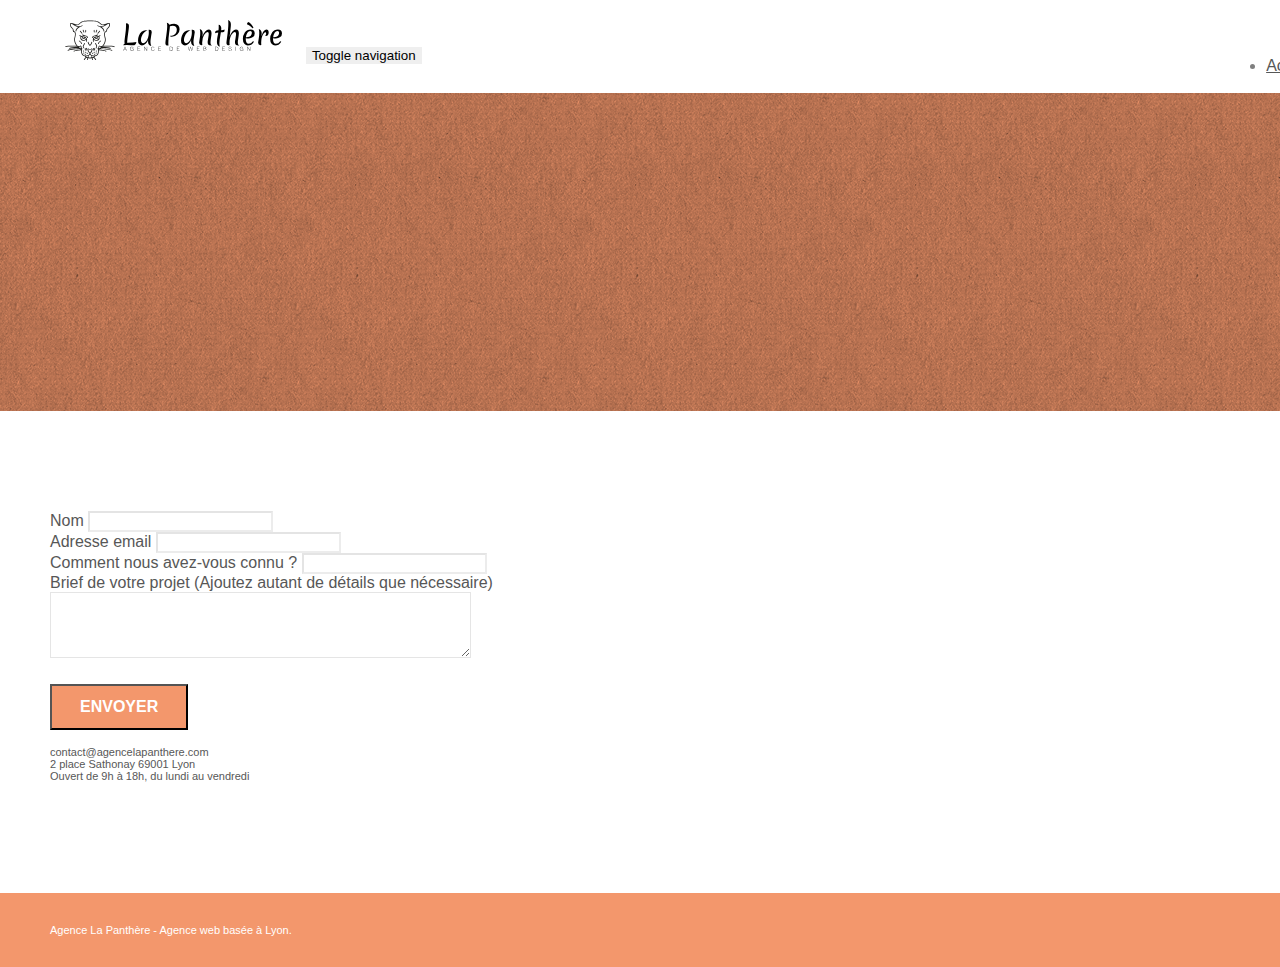
==== page2.html @ f0c0ebd5 "first commit" ====
<!doctype html>
<html lang="Default">
<head>
    <meta charset="utf-8">
    <meta name="keywords" content="">
    <meta name="description" content="">
    <meta name="viewport" content="width=device-width, initial-scale=1.0, viewport-fit=cover">
    <link rel="shortcut icon" type="image/png" href="favicon.jpg">
    
	<link rel="stylesheet" type="text/css" href="./css/bootstrap.min.css">
	<link rel="stylesheet" type="text/css" href="style.css">
	<link rel="stylesheet" type="text/css" href="./css/font-awesome.min.css">
	<link rel="stylesheet" type="text/css" href="./css/et-line.min.css">
	
    
	<script src="./js/jquery-2.1.0.min.js"></script>
	<script src="./js/bootstrap.min.js"></script>
	<script src="./js/blocs.min.js"></script>
	<script src="./js/jqBootstrapValidation.js"></script>
	<script src="./js/formHandler.js"></script>
    <title>page2</title>

    
<!-- Analytics -->
 
<!-- Analytics END -->
    
</head>
<body>
<!-- Principal conteneur -->
<div class="page-container">
    
<!-- bloc-0 -->
<div class="bloc bgc-white l-bloc " id="bloc-0">
	<div class="container bloc-sm">
		<nav class="navbar row">
			<div class="navbar-header">
				<a class="navbar-brand" href="index.html"><img src="img/agence-la-panthere-monochrome.svg" alt="atlanta web design logo" height="40" /></a>
				<button id="nav-toggle" type="button" class="ui-navbar-toggle navbar-toggle" data-toggle="collapse" data-target=".navbar-1">
					<span class="sr-only">Toggle navigation</span><span class="icon-bar"></span><span class="icon-bar"></span><span class="icon-bar"></span>
				</button>
			</div>
			<div class="collapse navbar-collapse navbar-1 special-dropdown-nav">
				<ul class="site-navigation nav navbar-nav">
					<li>
						<a href="index.html">Accueil</a>
					</li>
					<li>
					</li>
					<li>
						<a href="page2.html">page2 &gt;</a>
					</li>
				</ul>
			</div>
		</nav>
	</div>
</div>
<!-- bloc-0 END -->

<!-- bloc-6 -->
<div class="bloc bg-dots-bg bg-repeat bgc-atomic-tangerine d-bloc bloc-bg-texture texture-paper" id="bloc-6">
	<div class="container bloc-lg">
		<div class="row">
			<div class="col-sm-12">
				<h1 class="text-center hero-bloc-text tc-white">
					Parlons web design !
				</h1>
				<p class="text-center mg-lg tc-white tight-width-whitespace">
					Nous sommes ravis que vous souhaitiez collaborer avec notre agence.<br>
					Parlez-nous de votre projet en complétant le formulaire ci-dessous.
				</p>
			</div>
		</div>
	</div>
</div>
<!-- bloc-6 END -->

<!-- bloc-7 -->
<div class="bloc bgc-white l-bloc" id="bloc-7">
	<div class="container bloc-lg">
		<div class="row">
			<div class="col-sm-6">
				<form id="form_1" novalidate success-msg="Your message has been sent." fail-msg="Sorry it seems that our mail server is not responding, Sorry for the inconvenience!">
					<div class="form-group">
						<label>
							Nom
						</label>
						<input id="name" class="form-control" required />
					</div>
					<div class="form-group">
						<label>
							Adresse email
						</label>
						<input id="email" class="form-control" type="email" required />
					</div>
					<div class="form-group">
						<label>
							Comment nous avez-vous connu ?
						</label>
						<input class="form-control" type="email" required id="input_504" />
					</div>
					<div class="form-group">
						<label>
							Brief de votre projet (Ajoutez autant de détails que nécessaire)<br>
						</label><textarea id="message" class="form-control" rows="4" cols="50" required></textarea>
					</div> 
					<button class="bloc-button btn btn-lg btn-block cta-hero btn-atomic-tangerine" type="submit">
						Envoyer
					</button>
				</form>
			</div>
			<div class="col-sm-6">
				<p>
					contact@agencelapanthere.com<br>2 place Sathonay 69001 Lyon<br>Ouvert de 9h à 18h, du lundi au vendredi<br>
				</p>
			</div>
		</div>
	</div>
</div>
<!-- bloc-7 END -->

<!-- ScrollToTop Button -->
<a class="bloc-button btn btn-d scrollToTop" onclick="scrollToTarget('1')"><span class="fa fa-chevron-up"></span></a>
<!-- ScrollToTop Button END-->


<!-- Footer - bloc-8 -->
<div class="bloc bgc-atomic-tangerine d-bloc" id="bloc-8">
	<div class="container bloc-sm">
		<div class="row">
			<div class="col-sm-12">
				<p class="text-center white">
					Agence La Panthère - Agence web basée à Lyon.<br>
				</p>
				<div class="row row-no-gutters social">
					<div class="col-sm-3">
						<div class="text-center">
							<a class="social" href="index.html"><span class="fa fa-twitter icon-md"></span></a>
						</div>
					</div>
					<div class="col-sm-3">
						<div class="text-center">
							<a class="social" href="index.html"><span class="fa fa-facebook icon-md"></span></a>
						</div>
					</div>
					<div class="col-sm-3">
						<div class="text-center">
							<a class="social" href="index.html"><span class="fa fa-dribbble icon-md"></span></a>
						</div>
					</div>
					<div class="col-sm-3">
						<div class="text-center">
							<a class="social" href="index.html"><span class="fa fa-instagram icon-md"></span></a>
						</div>
					</div>
				</div>
			</div>
		</div>
	</div>
</div>
<!-- Footer - bloc-8 END -->

</div>
<!-- Principal conteneur END -->
    

</body>
</html>
---- style.css ----
body {
    margin: 0;
    padding: 0;
    background: #FFF;
    overflow-x: hidden;
    -webkit-font-smoothing: antialiased;
    -moz-osx-font-smoothing: grayscale;
}

a,
button {
    transition: all .3s ease-in-out;
    outline: none!important;
}

a:hover {
    text-decoration: none;
    cursor: pointer;
}

#page-loading-blocs-notifaction {
    position: fixed;
    top: 0;
    bottom: 0;
    width: 100%;
    z-index: 100000;
    background: #FFFFFF url("img/pageload-spinner.gif") no-repeat center center;
}

.bloc {
    width: 100%;
    clear: both;
    background: 50% 50% no-repeat;
    padding: 0 50px;
    -webkit-background-size: cover;
    -moz-background-size: cover;
    -o-background-size: cover;
    background-size: cover;
    position: relative;
}

.bloc .container {
    padding-left: 0;
    padding-right: 0;
}

.bloc-lg {
    padding: 100px 50px;
}

.bloc-md {
    padding: 50px;
}

.bloc-sm {
    padding: 20px 50px;
}

.bg-center,
.bg-l-edge,
.bg-r-edge,
.bg-t-edge,
.bg-b-edge,
.bg-tl-edge,
.bg-bl-edge,
.bg-tr-edge,
.bg-br-edge,
.bg-repeat {
    -webkit-background-size: auto!important;
    -moz-background-size: auto!important;
    -o-background-size: auto!important;
    background-size: auto!important;
}

.bg-repeat {
    background: repeat;
}

.bg-t-edge {
    background: top no-repeat;
}

.bloc-bg-texture::before {
    content: "";
    background-size: 2px 2px;
    position: absolute;
    top: 0;
    bottom: 0;
    left: 0;
    right: 0;
}

.texture-paper::before {
    background: url("img/texture-paper.png");
    background-size: 280px 280px;
}

.b-parallax {
    background-attachment: fixed;
}

.d-bloc {
    color: rgba(255, 255, 255, .7);
}

.d-bloc button:hover {
    color: rgba(255, 255, 255, .9);
}

.d-bloc .icon-round,
.d-bloc .icon-square,
.d-bloc .icon-rounded,
.d-bloc .icon-semi-rounded-a,
.d-bloc .icon-semi-rounded-b {
    border-color: rgba(255, 255, 255, .9);
}

.d-bloc .divider-h span {
    border-color: rgba(255, 255, 255, .2);
}

.d-bloc .a-btn,
.d-bloc .navbar a,
.d-bloc .navbar-brand,
.d-bloc a .icon-sm,
.d-bloc a .icon-md,
.d-bloc a .icon-lg,
.d-bloc a .icon-xl,
.d-bloc h1 a,
.d-bloc h2 a,
.d-bloc h3 a,
.d-bloc h4 a,
.d-bloc h5 a,
.d-bloc h6 a,
.d-bloc p a {
    color: rgba(255, 255, 255, .6);
}

.d-bloc .a-btn:hover,
.d-bloc .navbar a:hover,
.d-bloc .navbar-brand:hover,
.d-bloc a:hover .icon-sm,
.d-bloc a:hover .icon-md,
.d-bloc a:hover .icon-lg,
.d-bloc a:hover .icon-xl,
.d-bloc h1 a:hover,
.d-bloc h2 a:hover,
.d-bloc h3 a:hover,
.d-bloc h4 a:hover,
.d-bloc h5 a:hover,
.d-bloc h6 a:hover,
.d-bloc p a:hover {
    color: rgba(255, 255, 255, 1);
}

.d-bloc .navbar-toggle .icon-bar {
    background: rgba(255, 255, 255, 1);
}

.d-bloc .btn-wire,
.d-bloc .btn-wire:hover {
    color: rgba(255, 255, 255, 1);
    border-color: rgba(255, 255, 255, 1);
}

.d-bloc .panel {
    color: rgba(0, 0, 0, .5);
}

.d-bloc .panel button:hover {
    color: rgba(0, 0, 0, .7);
}

.d-bloc .panel icon {
    border-color: rgba(0, 0, 0, .7);
}

.d-bloc .panel .divider-h span {
    border-color: rgba(0, 0, 0, .1);
}

.d-bloc .panel .a-btn {
    color: rgba(0, 0, 0, .6);
}

.d-bloc .panel .a-btn:hover {
    color: rgba(0, 0, 0, 1);
}

.d-bloc .panel .btn-wire,
.d-bloc .panel .btn-wire:hover {
    color: rgba(0, 0, 0, .7);
    border-color: rgba(0, 0, 0, .3);
}

.d-bloc .panel,
.l-bloc {
    color: rgba(0, 0, 0, .5);
}

.d-bloc .panel button:hover,
.l-bloc button:hover {
    color: rgba(0, 0, 0, .7);
}

.l-bloc .icon-round,
.l-bloc .icon-square,
.l-bloc .icon-rounded,
.l-bloc .icon-semi-rounded-a,
.l-bloc .icon-semi-rounded-b {
    border-color: rgba(0, 0, 0, .7);
}

.d-bloc .panel .divider-h span,
.l-bloc .divider-h span {
    border-color: rgba(0, 0, 0, .1);
}

.d-bloc .panel .a-btn,
.l-bloc .a-btn,
.l-bloc .navbar a,
.l-bloc .navbar-brand,
.l-bloc a .icon-sm,
.l-bloc a .icon-md,
.l-bloc a .icon-lg,
.l-bloc a .icon-xl,
.l-bloc h1 a,
.l-bloc h2 a,
.l-bloc h3 a,
.l-bloc h4 a,
.l-bloc h5 a,
.l-bloc h6 a,
.l-bloc p a {
    color: rgba(0, 0, 0, .6);
}

.d-bloc .panel .a-btn:hover,
.l-bloc .a-btn:hover,
.l-bloc .navbar a:hover,
.l-bloc .navbar-brand:hover,
.l-bloc a:hover .icon-sm,
.l-bloc a:hover .icon-md,
.l-bloc a:hover .icon-lg,
.l-bloc a:hover .icon-xl,
.l-bloc h1 a:hover,
.l-bloc h2 a:hover,
.l-bloc h3 a:hover,
.l-bloc h4 a:hover,
.l-bloc h5 a:hover,
.l-bloc h6 a:hover,
.l-bloc p a:hover {
    color: rgba(0, 0, 0, 1);
}

.l-bloc .navbar-toggle .icon-bar {
    color: rgba(0, 0, 0, .6);
}

.d-bloc .panel .btn-wire,
.d-bloc .panel .btn-wire:hover,
.l-bloc .btn-wire,
.l-bloc .btn-wire:hover {
    color: rgba(0, 0, 0, .7);
    border-color: rgba(0, 0, 0, .3);
}

.voffset {
    margin-top: 30px;
}

.voffset-lg {
    margin-top: 80px;
}

.row-no-gutters {
    margin-right: 0;
    margin-left: 0;
}

.row.row-no-gutters > [class^="col-"],
.row.row-no-gutters > [class*=" col-"] {
    padding-right: 0;
    padding-left: 0;
}

#bloc-1-hero h1 {
    font-size: 32px;
}

.navbar {
    margin-bottom: 0;
    z-index: 1;
}

.navbar-brand {
    height: auto;
    padding: 3px 15px;
    font-size: 25px;
    font-weight: normal;
    font-weight: 600;
    line-height: 44px;
}

.navbar-brand img {
    max-height: 200px;
    margin: 0 5px 0 0;
    display: inline;
}

.navbar-brand img[src$=svg] {
    min-width: 100px;
}

.nav-center .navbar-brand img {
    margin: 0;
}

.navbar .nav {
    padding-top: 2px;
    margin-right: -16px;
    float: right;
    z-index: 1;
}

.nav > li {
    float: left;
    margin-top: 4px;
    font-size: 16px;
}

.navbar-nav .open .dropdown-menu > li > a {
    text-align: inherit;
}

.nav > li a:hover,
.nav > li a:focus {
    background: transparent;
}

.navbar-toggle {
    margin: 10px 10px 0 0;
    border: 0px;
}

.navbar-toggle:hover {
    background: transparent!important;
}

.navbar-toggle .icon-bar {
    background-color: rgba(0, 0, 0, .5);
    width: 26px;
}

.nav-invert .navbar .nav {
    float: left;
}

.nav-invert .navbar-header,
.nav-invert .navbar-brand {
    float: right;
    position: relative;
    z-index: 2;
}

@media (min-width: 768px) {
    .site-navigation {
        position: absolute;
        top: 50%;
        right: 20px;
        transform: translate(0, -50%);
        -webkit-transform: translateY(-50%);
    }
    .nav > li .dropdown-menu a,
    .nav > li .dropdown-menu a:hover {
        color: #484848;
    }
    .nav-invert .site-navigation {
        left: 0;
        right: 0;
    }
    .nav-center {
        text-align: center;
    }
    .nav-center .navbar-header {
        width: 100%;
    }
    .nav-center .navbar-header,
    .nav-center .navbar-brand,
    .nav-center .nav > li {
        float: none;
        display: inline-block;
    }
    .nav-center .site-navigation {
        position: relative;
        width: 100%;
        right: 0;
        margin-right: 0px;
        margin-top: 20px;
    }
    .nav-center.mini-nav .navbar-toggle {
        float: none;
        margin: 10px auto 0;
    }
}

.nav > li > .dropdown a {
    background: none!important;
    display: block;
    padding: 14px 15px;
}

nav .caret {
    margin: 0 5px;
}

.dropdown-menu .dropdown-menu {
    top: -8px;
    left: 100%;
}

.dropdown-menu .dropmenu-flow-right {
    top: 100%;
    left: 0;
    margin-left: -1px;
    border-top-left-radius: 0;
    border-top-right-radius: 0;
}

.dropdown-menu .dropdown span {
    border: 4px solid black;
    border-top-color: transparent;
    border-right-color: transparent;
    border-bottom-color: transparent;
    margin: 6px -5px 0 0!important;
    float: right;
}

.mg-md {
    margin-top: 10px;
    margin-bottom: 20px;
}

.mg-lg {
    margin-top: 10px;
    margin-bottom: 40px;
}

.btn {
    margin: 0 5px 5px 0;
}

.btn.pull-right {
    margin: 0 0 5px 5px;
}

.btn-d,
.btn-d:hover,
.btn-d:focus {
    color: #FFF;
    background: rgba(0, 0, 0, .3);
}

button {
    outline: none!important;
}

.btn-rd {
    border-radius: 40px;
}

.btn-clean {
    border: 1px solid rgba(0, 0, 0, .08);
    border-bottom-color: rgba(0, 0, 0, .1);
    text-shadow: 0 1px 0 rgba(0, 0, 1, .1);
    box-shadow: 0 1px 3px rgba(0, 0, 1, .25), inset 0 1px 0 0 rgba(255, 255, 255, .15);
}

.icon-md {
    font-size: 30px!important;
}

.icon-lg {
    font-size: 60px!important;
}

.sm-shadow {
    text-shadow: 0 1px 2px rgba(0, 0, 0, .3);
}

.panel-sq,
.panel-sq .panel-heading,
.panel-sq .panel-footer {
    border-radius: 0;
}

.panel-rd {
    border-radius: 30px;
}

.panel-rd .panel-heading {
    border-radius: 29px 29px 0 0;
}

.panel-rd .panel-footer {
    border-radius: 0 0 29px 29px;
}

.form-control {
    border-color: rgba(0, 0, 0, .1);
    box-shadow: none;
}

.scrollToTop {
    width: 40px;
    height: 40px;
    position: fixed;
    bottom: 20px;
    right: 20px;
    opacity: 0;
    z-index: 500;
    transition: all .3s ease-in-out;
}

.scrollToTop span {
    margin-top: 6px;
}

.showScrollTop {
    font-size: 14px;
    opacity: 1;
}

a[data-lightbox] {
    position: relative;
    display: block;
    text-align: center;
}

a[data-lightbox]:hover::before {
    content: "+";
    font-family: "HelveticaNeue-Light", "Helvetica Neue Light", "Helvetica Neue", Helvetica, Arial;
    font-size: 32px;
    width: 50px;
    height: 50px;
    margin-left: -25px;
    border-radius: 50%;
    background: rgba(0, 0, 0, .6);
    color: #FFF;
    font-weight: 100;
    z-index: 1;
    position: absolute;
    top: 50%;
    transform: translateY(-50%);
    -webkit-transform: translateY(-50%);
}

a[data-lightbox]:hover img {
    opacity: 0.6;
    -webkit-animation-fill-mode: none;
    animation-fill-mode: none;
}

#lightbox-modal {
    display: flex;
    align-items: center;
}

#lightbox-modal .modal-dialog {
    width: 90%;
    max-width: 900px;
    margin: 0 auto 0;
}

#lightbox-modal .modal-dialog img {
    max-height: 90vh;
    margin: 0 auto;
}

.lightbox-caption {
    padding: 20px;
    color: #FFF;
    background: rgba(0, 0, 0, .5);
    position: absolute;
    left: 15px;
    right: 15px;
    bottom: 5px;
}

.close-lightbox {
    color: #FFF;
    font-size: 30px;
    position: absolute;
    top: 20px;
    right: 20px;
    z-index: 20;
    background: rgba(0, 0, 0, .5);
    border: none;
    line-height: 30px;
    padding: 0 9px 5px;
    opacity: 0.3;
}

.close-lightbox:hover,
.next-lightbox:hover,
.prev-lightbox:hover {
    opacity: 1.0;
    color: #FFF;
}

.next-lightbox,
.prev-lightbox {
    font-size: 20px;
    color: rgba(255, 255, 255, .9);
    background: rgba(0, 0, 0, .5);
    transition: all .2s ease-in-out;
    position: absolute;
    top: 45%;
    z-index: 1;
    opacity: 0.4;
}

.next-lightbox {
    padding: 6px 8px 1px 13px;
    right: 25px;
}

.prev-lightbox {
    padding: 6px 13px 1px 10px;
    left: 25px;
}

.snapshot-lb .modal-body {
    padding-bottom: 45px;
}

.snapshot-lb .lightbox-caption {
    padding: 0;
    color: rgba(0, 0, 0, .5);
    background: none;
}

h1,
h2,
h3,
h4,
h5,
h6,
p,
label,
.btn,
a {
    font-family: "helvetica";
    font-weight: 400;
    color: #575757!important;
}

.container {
    max-width: 1000px;
}

.hero-bloc-text {
    font-size: 38px;
}

.hero-bloc-text-sub {
    font-size: 36px;
}

.statement-bloc-text {
    line-height: 26px;
    font-style: italic;
    font-size: 20px;
    text-align: center;
    font-weight: lighter;
    max-width: 520px;
    margin: auto auto auto auto;
}

p {
    font-size: 11px;
}

.tight-width-whitespace {
    max-width: 600px;
    margin: auto auto auto auto;
}

.h1 {
    font-size: 20px;
    font-family: "Open Sans";
}

.cta-hero {
    margin-top: 22px;
    color: #FFFFFF!important;
    text-transform: uppercase;
    padding: 12px 28px 12px 28px;
    font-size: 16px;
    font-weight: 700;
}

.social {
    max-width: 400px;
    margin: auto auto auto auto;
}

h2 {
    font-size: 22px;
    line-height: 1.4em;
}

h3 {
    font-size: 15px;
    text-transform: uppercase;
    font-weight: 700;
    color: #333333!important;
}

.med-width-whitespace {
    max-width: 800px;
    margin: auto auto auto auto;
    box-shadow: 0px 0px 0px #000000;
}

h1 {
    color: #333333!important;
}

h4 {
    color: #333333!important;
}

.icons {
    margin-bottom: 14px;
    margin-top: 24px;
}

.white {
    color: #FFFFFF!important;
}

.portfolio-thumb {
    margin-bottom: 24px;
}

.portfolio-row {
    margin-bottom: 44px;
    margin-top: 50px;
}

.avatar {
    box-shadow: 0px 4px 9px rgba(0, 0, 0, 0.3);
}

.black-background {
    background-color: rgba(165, 147, 99, 0.7);
    padding: 40px 40px 40px 40px;
}

.bold-link {
    font-weight: 900;
    text-decoration: underline!important;
}

.bgc-white {
    background-color: #FFFFFF;
}

.bgc-dark-slate-blue {
    background-color: #364577;
}

.bgc-atomic-tangerine {
    background-color: #F3976C;
}

.tc-white {
    color: #F3976C!important;
}

.btn-atomic-tangerine {
    background: #F3976C;
    color: #FFFFFF!important;
}

.btn-atomic-tangerine:hover {
    background: #c27956!important;
    color: #FFFFFF!important;
}

.ltc-white {
    color: #FFFFFF!important;
}

.ltc-white:hover {
    color: #cccccc!important;
}

.ltc-atomic-tangerine {
    color: #F3976C!important;
}

.ltc-atomic-tangerine:hover {
    color: #c27956!important;
}

.icon-dark-slate-blue {
    color: #364577!important;
    border-color: #364577!important;
}

.bg-dots-bg {
    background-image: url("img/dots-bg.png");
}

.bg-lines-h2-bg {
    background-image: url("img/lines-h2-bg.png");
}

.bg-banniere {
    background-image: url("img/agence-la-panthere.jpg");
}

.bg-presentation {
    background-image: url("img/image-de-presentation.bmp");
}

@media (max-width: 1024px) {
    .bloc {
        padding-left: 20px;
        padding-right: 20px;
    }
    .bloc.full-width-bloc,
    .bloc-tile-2.full-width-bloc .container,
    .bloc-tile-3.full-width-bloc .container,
    .bloc-tile-4.full-width-bloc .container {
        padding-left: 0;
        padding-right: 0;
    }
}

@media (max-width: 992px) and (min-width: 768px) {
    .navbar .nav {
        max-width: 80%
    }
    .nav-center.navbar .nav {
        max-width: 100%
    }
}

@media only screen and (min-device-width: 768px) and (max-device-width: 1024px) and (orientation: landscape) {
    .b-parallax {
        background-attachment: scroll;
    }
}

@media only screen and (min-device-width: 1024px) and (max-device-width: 1366px) and (-webkit-min-device-pixel-ratio: 1.5) {
    .b-parallax {
        background-attachment: scroll;
    }
}

@media (max-width: 991px) {
    .container {
        width: 100%;
    }
    .b-parallax {
        background-attachment: scroll;
    }
    .page-container,
    #hero-bloc {
        overflow-x: hidden;
        position: relative;
    }
    .bloc {
        padding-left: constant(safe-area-inset-left);
        padding-right: constant(safe-area-inset-right);
    }
    .bloc-group,
    .bloc-group .bloc {
        display: block;
        width: 100%;
    }
    .bloc-fill-screen .fill-bloc-top-edge,
    .bloc-fill-screen .fill-bloc-bottom-edge {
        padding: 0 20px;
        padding-left: constant(safe-area-inset-left);
        padding-right: constant(safe-area-inset-right);
    }
}

@media (max-width: 767px) {
    .page-container {
        overflow-x: hidden;
        position: relative;
    }
    h1,
    h2,
    h3,
    h4,
    h5,
    h6,
    p,
    #disqus_thread {
        padding-left: 10px!important;
        padding-right: 10px!important;
    }
    .b-parallax {
        background-attachment: scroll;
    }
    .navbar .nav {
        padding-top: 0;
        border-top: 1px solid rgba(0, 0, 0, .2);
        float: none!important;
    }
    .navbar.row {
        margin-left: 0;
        margin-right: 0;
    }
    .site-navigation {
        position: inherit;
        transform: none;
        -webkit-transform: none;
        -ms-transform: none;
    }
    .nav > li {
        margin-top: 0;
        border-bottom: 1px solid rgba(0, 0, 0, .1);
        background: rgba(0, 0, 0, .05);
        text-align: left;
        padding-left: 15px;
        width: 100%;
    }
    .nav > li:hover {
        background: rgba(0, 0, 0, .08);
    }
    .dropdown .dropdown a .caret {
        float: none;
        margin: 5px 0 0 10px!important;
        border: 4px solid black;
        border-bottom-color: transparent;
        border-right-color: transparent;
        border-left-color: transparent;
    }
    #hero-bloc .navbar .nav {
        background: rgba(0, 0, 0, .8);
    }
    #hero-bloc .navbar .nav a {
        color: rgba(255, 255, 255, .6);
    }
    .hero {
        padding: 50px 0;
    }
    .hero-nav {
        left: -1px;
        right: -1px;
    }
    .navbar-collapse {
        padding: 0;
        overflow-x: hidden;
        -webkit-box-shadow: none;
        box-shadow: none;
    }
    .navbar-brand img {
        max-height: 40px;
        width: auto;
    }
    .nav-invert .navbar-header {
        float: none;
        width: 100%;
    }
    .nav-invert .navbar-toggle {
        float: left;
        margin-left: 10px;
    }
    .bloc {
        padding-left: 0;
        padding-right: 0;
    }
    .bloc-xxl,
    .bloc-xl,
    .bloc-lg {
        padding: 40px 0;
    }
    .bloc-sm,
    .bloc-md {
        padding-left: 0;
        padding-right: 0;
    }
    .bloc-tile-2 .container,
    .bloc-tile-3 .container,
    .bloc-tile-4 .container,
    .bloc-fill-screen .fill-bloc-top-edge,
    .bloc-fill-screen .fill-bloc-bottom-edge {
        padding-left: 0;
        padding-right: 0;
    }
    .a-block {
        padding: 0 10px;
    }
    .btn-dwn {
        display: none;
    }
    .voffset {
        margin-top: 5px;
    }
    .voffset-md {
        margin-top: 20px;
    }
    .voffset-lg {
        margin-top: 30px;
    }
    form {
        padding: 5px;
    }
    .close-lightbox {
        display: inline-block;
    }
    .blocsapp-device-iphone5 {
        background-size: 216px 425px;
        padding-top: 60px;
        width: 216px;
        height: 425px;
    }
    .blocsapp-device-iphone5 img {
        width: 180px;
        height: 320px;
    }
}

@media (max-width: 400px) {
    .bloc {
        padding-left: 0;
        padding-right: 0;
    }
}

@media (max-width: 767px) {
    .bloc-mob-center-text {
        text-align: center;
    }
}
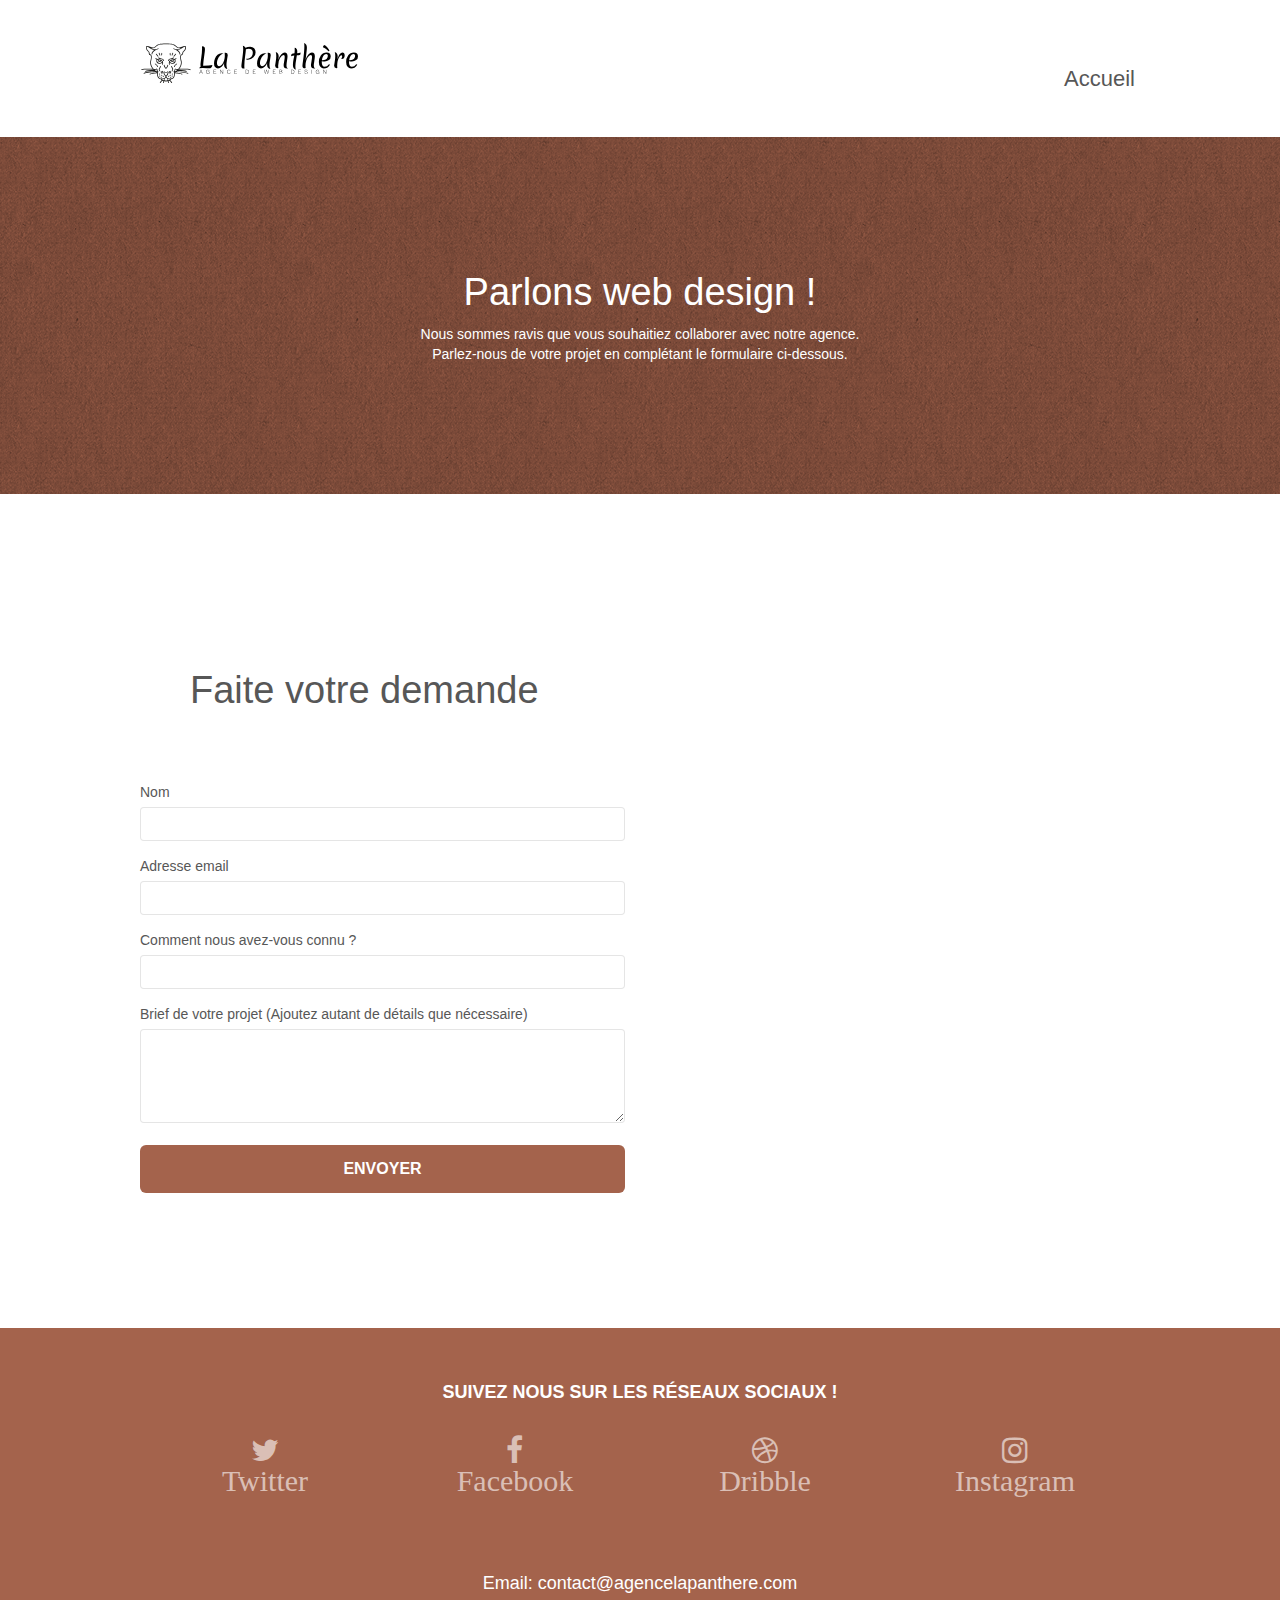
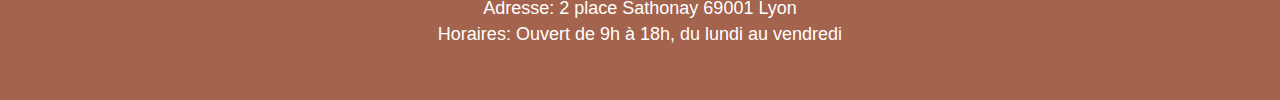
==== commit a2594756: "Correction link rel style page2 , changement du footer page2 + finition validation html page acceuil" ====
--- a/page2.html
+++ b/page2.html
@@ -1,16 +1,17 @@
 <!doctype html>
-<html lang="Default">
+<html lang="fr">
 <head>
     <meta charset="utf-8">
+    <title>Vos Projets</title>
+    <meta name="description" content="Vous souhaitez prendre contact avec l'agence La Panthère ? Nous sommes à votre écoute pour toute question ou toute demande de devis.">
     <meta name="keywords" content="">
-    <meta name="description" content="">
     <meta name="viewport" content="width=device-width, initial-scale=1.0, viewport-fit=cover">
     <link rel="shortcut icon" type="image/png" href="favicon.jpg">
     
-	<link rel="stylesheet" type="text/css" href="./css/bootstrap.min.css">
+	<link rel="stylesheet" type="text/css" href="./css/bootstrap.css">
 	<link rel="stylesheet" type="text/css" href="style.css">
-	<link rel="stylesheet" type="text/css" href="./css/font-awesome.min.css">
-	<link rel="stylesheet" type="text/css" href="./css/et-line.min.css">
+	<link rel="stylesheet" type="text/css" href="./css/font-awesome.css">
+	<link rel="stylesheet" type="text/css" href="./css/et-line.css">
 	
     
 	<script src="./js/jquery-2.1.0.min.js"></script>
@@ -18,7 +19,6 @@
 	<script src="./js/blocs.min.js"></script>
 	<script src="./js/jqBootstrapValidation.js"></script>
 	<script src="./js/formHandler.js"></script>
-    <title>page2</title>
 
     
 <!-- Analytics -->
@@ -44,11 +44,6 @@
 				<ul class="site-navigation nav navbar-nav">
 					<li>
 						<a href="index.html">Accueil</a>
-					</li>
-					<li>
-					</li>
-					<li>
-						<a href="page2.html">page2 &gt;</a>
 					</li>
 				</ul>
 			</div>
@@ -78,6 +73,9 @@
 <!-- bloc-7 -->
 <div class="bloc bgc-white l-bloc" id="bloc-7">
 	<div class="container bloc-lg">
+		<h2 class="hero-bloc-text bloc-md ">
+			Faite votre demande
+		</h2>
 		<div class="row">
 			<div class="col-sm-6">
 				<form id="form_1" novalidate success-msg="Your message has been sent." fail-msg="Sorry it seems that our mail server is not responding, Sorry for the inconvenience!">
@@ -109,11 +107,6 @@
 					</button>
 				</form>
 			</div>
-			<div class="col-sm-6">
-				<p>
-					contact@agencelapanthere.com<br>2 place Sathonay 69001 Lyon<br>Ouvert de 9h à 18h, du lundi au vendredi<br>
-				</p>
-			</div>
 		</div>
 	</div>
 </div>
@@ -125,39 +118,46 @@
 
 
 <!-- Footer - bloc-8 -->
-<div class="bloc bgc-atomic-tangerine d-bloc" id="bloc-8">
-	<div class="container bloc-sm">
-		<div class="row">
-			<div class="col-sm-12">
-				<p class="text-center white">
-					Agence La Panthère - Agence web basée à Lyon.<br>
-				</p>
-				<div class="row row-no-gutters social">
-					<div class="col-sm-3">
-						<div class="text-center">
-							<a class="social" href="index.html"><span class="fa fa-twitter icon-md"></span></a>
+<footer>
+	<div class="bloc bgc-atomic-tangerine d-bloc" id="bloc-8">
+		<div class="container bloc-sm">
+			<div class="row">
+				<div class="col-sm-12">
+					<h3 class="text-center white-footer">
+						Suivez nous sur les réseaux sociaux !
+					</h3>
+					<div class="row row-no-gutters social">
+						<div class="col-sm-3">
+							<div class="text-center">
+								<a class="social" href="https://twitter.com/home"><span class="fa fa-twitter icon-md"><br>Twitter</span></a>
+							</div>
 						</div>
-					</div>
-					<div class="col-sm-3">
-						<div class="text-center">
-							<a class="social" href="index.html"><span class="fa fa-facebook icon-md"></span></a>
+						<div class="col-sm-3">
+							<div class="text-center">
+								<a class="social" href="https://www.facebook.com"><span class="fa fa-facebook icon-md"><br>Facebook</span></a>
+							</div>
 						</div>
-					</div>
-					<div class="col-sm-3">
-						<div class="text-center">
-							<a class="social" href="index.html"><span class="fa fa-dribbble icon-md"></span></a>
+						<div class="col-sm-3">
+							<div class="text-center">
+								<a class="social" href="https://dribbble.com"><span class="fa fa-dribbble icon-md"><br>Dribble</span></a>
+							</div>
 						</div>
-					</div>
-					<div class="col-sm-3">
-						<div class="text-center">
-							<a class="social" href="index.html"><span class="fa fa-instagram icon-md"></span></a>
+						<div class="col-sm-3">
+							<div class="text-center">
+								<a class="social" href="https://www.instagram.com/?hl=fr"><span class="fa fa-instagram icon-md"><br>Instagram</span></a>
+							</div>
 						</div>
 					</div>
 				</div>
 			</div>
+			<div class="col-sm-12">
+				<p class="text-center white-footer">
+					Email: contact@agencelapanthere.com<br>Adresse: 2 place Sathonay 69001 Lyon<br>Horaires: Ouvert de 9h à 18h, du lundi au vendredi<br>
+				</p>
+			</div>
 		</div>
 	</div>
-</div>
+</footer>
 <!-- Footer - bloc-8 END -->
 
 </div>
--- a/style.css
+++ b/style.css
@@ -287,6 +287,10 @@
     font-size: 32px;
 }
 
+.partner-link {
+    border-bottom: solid 1px gray;
+}
+
 .navbar {
     margin-bottom: 0;
     z-index: 1;
@@ -305,6 +309,7 @@
     max-height: 200px;
     margin: 0 5px 0 0;
     display: inline;
+    height: 40px;
 }
 
 .navbar-brand img[src$=svg] {
@@ -325,7 +330,11 @@
 .nav > li {
     float: left;
     margin-top: 4px;
-    font-size: 16px;
+    font-size: 22px;
+}
+
+.nav > li :hover {
+    border-bottom: solid 2px #A4634C;
 }
 
 .navbar-nav .open .dropdown-menu > li > a {
@@ -676,10 +685,6 @@
     margin: auto auto auto auto;
 }
 
-p {
-    font-size: 11px;
-}
-
 .tight-width-whitespace {
     max-width: 600px;
     margin: auto auto auto auto;
@@ -700,13 +705,18 @@
 }
 
 .social {
-    max-width: 400px;
     margin: auto auto auto auto;
+}
+
+.row {
+    margin-top: 15px;
+    padding-bottom: 30px;
 }
 
 h2 {
     font-size: 22px;
     line-height: 1.4em;
+    color: #F3976C;
 }
 
 h3 {
@@ -739,6 +749,12 @@
     color: #FFFFFF!important;
 }
 
+.white-footer {
+    font-size: 18px;
+    color: #FFFFFF!important;
+    margin-bottom: 32px;
+}
+
 .portfolio-thumb {
     margin-bottom: 24px;
 }
@@ -771,15 +787,15 @@
 }
 
 .bgc-atomic-tangerine {
-    background-color: #F3976C;
+    background-color: #A4634C;
 }
 
 .tc-white {
-    color: #F3976C!important;
+    color: white!important;
 }
 
 .btn-atomic-tangerine {
-    background: #F3976C;
+    background: #A4634C;
     color: #FFFFFF!important;
 }
 
@@ -1026,6 +1042,10 @@
         width: 180px;
         height: 320px;
     }
+    .portfolio-thumb {
+        max-width: 320px;
+        display: initial;
+    }
 }
 
 @media (max-width: 400px) {
--- a/css/et-line.css
+++ b/css/et-line.css
@@ -0,0 +1,519 @@
+@font-face {
+    font-family: et-line;
+    src: url(../fonts/et-line.eot);
+    src: url(../fonts/et-line.eot?#iefix) format('embedded-opentype'), url(../fonts/et-line.woff) format('woff'), url(../fonts/et-line.ttf) format('truetype'), url(../fonts/et-line.svg#et-line) format('svg');
+    font-weight: 400;
+    font-style: normal
+}
+
+.et-icon-adjustments,
+.et-icon-alarmclock,
+.et-icon-anchor,
+.et-icon-aperture,
+.et-icon-attachment,
+.et-icon-bargraph,
+.et-icon-basket,
+.et-icon-beaker,
+.et-icon-bike,
+.et-icon-book-open,
+.et-icon-briefcase,
+.et-icon-browser,
+.et-icon-calendar,
+.et-icon-camera,
+.et-icon-caution,
+.et-icon-chat,
+.et-icon-circle-compass,
+.et-icon-clipboard,
+.et-icon-clock,
+.et-icon-cloud,
+.et-icon-compass,
+.et-icon-desktop,
+.et-icon-dial,
+.et-icon-document,
+.et-icon-documents,
+.et-icon-download,
+.et-icon-dribbble,
+.et-icon-edit,
+.et-icon-envelope,
+.et-icon-expand,
+.et-icon-facebook,
+.et-icon-flag,
+.et-icon-focus,
+.et-icon-gears,
+.et-icon-genius,
+.et-icon-gift,
+.et-icon-global,
+.et-icon-globe,
+.et-icon-googleplus,
+.et-icon-grid,
+.et-icon-happy,
+.et-icon-hazardous,
+.et-icon-heart,
+.et-icon-hotairballoon,
+.et-icon-hourglass,
+.et-icon-key,
+.et-icon-laptop,
+.et-icon-layers,
+.et-icon-lifesaver,
+.et-icon-lightbulb,
+.et-icon-linegraph,
+.et-icon-linkedin,
+.et-icon-lock,
+.et-icon-magnifying-glass,
+.et-icon-map,
+.et-icon-map-pin,
+.et-icon-megaphone,
+.et-icon-mic,
+.et-icon-mobile,
+.et-icon-newspaper,
+.et-icon-notebook,
+.et-icon-paintbrush,
+.et-icon-paperclip,
+.et-icon-pencil,
+.et-icon-phone,
+.et-icon-picture,
+.et-icon-pictures,
+.et-icon-piechart,
+.et-icon-presentation,
+.et-icon-pricetags,
+.et-icon-printer,
+.et-icon-profile-female,
+.et-icon-profile-male,
+.et-icon-puzzle,
+.et-icon-quote,
+.et-icon-recycle,
+.et-icon-refresh,
+.et-icon-ribbon,
+.et-icon-rss,
+.et-icon-sad,
+.et-icon-scissors,
+.et-icon-scope,
+.et-icon-search,
+.et-icon-shield,
+.et-icon-speedometer,
+.et-icon-strategy,
+.et-icon-streetsign,
+.et-icon-tablet,
+.et-icon-target,
+.et-icon-telescope,
+.et-icon-toolbox,
+.et-icon-tools,
+.et-icon-tools-2,
+.et-icon-trophy,
+.et-icon-tumblr,
+.et-icon-twitter,
+.et-icon-upload,
+.et-icon-video,
+.et-icon-wallet,
+.et-icon-wine {
+    font-family: et-line;
+    speak: none;
+    font-style: normal;
+    font-weight: 400;
+    font-variant: normal;
+    text-transform: none;
+    line-height: 1;
+    -webkit-font-smoothing: antialiased;
+    -moz-osx-font-smoothing: grayscale;
+    display: inline-block
+}
+
+.et-icon-mobile:before {
+    content: "\e000"
+}
+
+.et-icon-laptop:before {
+    content: "\e001"
+}
+
+.et-icon-desktop:before {
+    content: "\e002"
+}
+
+.et-icon-tablet:before {
+    content: "\e003"
+}
+
+.et-icon-phone:before {
+    content: "\e004"
+}
+
+.et-icon-document:before {
+    content: "\e005"
+}
+
+.et-icon-documents:before {
+    content: "\e006"
+}
+
+.et-icon-search:before {
+    content: "\e007"
+}
+
+.et-icon-clipboard:before {
+    content: "\e008"
+}
+
+.et-icon-newspaper:before {
+    content: "\e009"
+}
+
+.et-icon-notebook:before {
+    content: "\e00a"
+}
+
+.et-icon-book-open:before {
+    content: "\e00b"
+}
+
+.et-icon-browser:before {
+    content: "\e00c"
+}
+
+.et-icon-calendar:before {
+    content: "\e00d"
+}
+
+.et-icon-presentation:before {
+    content: "\e00e"
+}
+
+.et-icon-picture:before {
+    content: "\e00f"
+}
+
+.et-icon-pictures:before {
+    content: "\e010"
+}
+
+.et-icon-video:before {
+    content: "\e011"
+}
+
+.et-icon-camera:before {
+    content: "\e012"
+}
+
+.et-icon-printer:before {
+    content: "\e013"
+}
+
+.et-icon-toolbox:before {
+    content: "\e014"
+}
+
+.et-icon-briefcase:before {
+    content: "\e015"
+}
+
+.et-icon-wallet:before {
+    content: "\e016"
+}
+
+.et-icon-gift:before {
+    content: "\e017"
+}
+
+.et-icon-bargraph:before {
+    content: "\e018"
+}
+
+.et-icon-grid:before {
+    content: "\e019"
+}
+
+.et-icon-expand:before {
+    content: "\e01a"
+}
+
+.et-icon-focus:before {
+    content: "\e01b"
+}
+
+.et-icon-edit:before {
+    content: "\e01c"
+}
+
+.et-icon-adjustments:before {
+    content: "\e01d"
+}
+
+.et-icon-ribbon:before {
+    content: "\e01e"
+}
+
+.et-icon-hourglass:before {
+    content: "\e01f"
+}
+
+.et-icon-lock:before {
+    content: "\e020"
+}
+
+.et-icon-megaphone:before {
+    content: "\e021"
+}
+
+.et-icon-shield:before {
+    content: "\e022"
+}
+
+.et-icon-trophy:before {
+    content: "\e023"
+}
+
+.et-icon-flag:before {
+    content: "\e024"
+}
+
+.et-icon-map:before {
+    content: "\e025"
+}
+
+.et-icon-puzzle:before {
+    content: "\e026"
+}
+
+.et-icon-basket:before {
+    content: "\e027"
+}
+
+.et-icon-envelope:before {
+    content: "\e028"
+}
+
+.et-icon-streetsign:before {
+    content: "\e029"
+}
+
+.et-icon-telescope:before {
+    content: "\e02a"
+}
+
+.et-icon-gears:before {
+    content: "\e02b"
+}
+
+.et-icon-key:before {
+    content: "\e02c"
+}
+
+.et-icon-paperclip:before {
+    content: "\e02d"
+}
+
+.et-icon-attachment:before {
+    content: "\e02e"
+}
+
+.et-icon-pricetags:before {
+    content: "\e02f"
+}
+
+.et-icon-lightbulb:before {
+    content: "\e030"
+}
+
+.et-icon-layers:before {
+    content: "\e031"
+}
+
+.et-icon-pencil:before {
+    content: "\e032"
+}
+
+.et-icon-tools:before {
+    content: "\e033"
+}
+
+.et-icon-tools-2:before {
+    content: "\e034"
+}
+
+.et-icon-scissors:before {
+    content: "\e035"
+}
+
+.et-icon-paintbrush:before {
+    content: "\e036"
+}
+
+.et-icon-magnifying-glass:before {
+    content: "\e037"
+}
+
+.et-icon-circle-compass:before {
+    content: "\e038"
+}
+
+.et-icon-linegraph:before {
+    content: "\e039"
+}
+
+.et-icon-mic:before {
+    content: "\e03a"
+}
+
+.et-icon-strategy:before {
+    content: "\e03b"
+}
+
+.et-icon-beaker:before {
+    content: "\e03c"
+}
+
+.et-icon-caution:before {
+    content: "\e03d"
+}
+
+.et-icon-recycle:before {
+    content: "\e03e"
+}
+
+.et-icon-anchor:before {
+    content: "\e03f"
+}
+
+.et-icon-profile-male:before {
+    content: "\e040"
+}
+
+.et-icon-profile-female:before {
+    content: "\e041"
+}
+
+.et-icon-bike:before {
+    content: "\e042"
+}
+
+.et-icon-wine:before {
+    content: "\e043"
+}
+
+.et-icon-hotairballoon:before {
+    content: "\e044"
+}
+
+.et-icon-globe:before {
+    content: "\e045"
+}
+
+.et-icon-genius:before {
+    content: "\e046"
+}
+
+.et-icon-map-pin:before {
+    content: "\e047"
+}
+
+.et-icon-dial:before {
+    content: "\e048"
+}
+
+.et-icon-chat:before {
+    content: "\e049"
+}
+
+.et-icon-heart:before {
+    content: "\e04a"
+}
+
+.et-icon-cloud:before {
+    content: "\e04b"
+}
+
+.et-icon-upload:before {
+    content: "\e04c"
+}
+
+.et-icon-download:before {
+    content: "\e04d"
+}
+
+.et-icon-target:before {
+    content: "\e04e"
+}
+
+.et-icon-hazardous:before {
+    content: "\e04f"
+}
+
+.et-icon-piechart:before {
+    content: "\e050"
+}
+
+.et-icon-speedometer:before {
+    content: "\e051"
+}
+
+.et-icon-global:before {
+    content: "\e052"
+}
+
+.et-icon-compass:before {
+    content: "\e053"
+}
+
+.et-icon-lifesaver:before {
+    content: "\e054"
+}
+
+.et-icon-clock:before {
+    content: "\e055"
+}
+
+.et-icon-aperture:before {
+    content: "\e056"
+}
+
+.et-icon-quote:before {
+    content: "\e057"
+}
+
+.et-icon-scope:before {
+    content: "\e058"
+}
+
+.et-icon-alarmclock:before {
+    content: "\e059"
+}
+
+.et-icon-refresh:before {
+    content: "\e05a"
+}
+
+.et-icon-happy:before {
+    content: "\e05b"
+}
+
+.et-icon-sad:before {
+    content: "\e05c"
+}
+
+.et-icon-facebook:before {
+    content: "\e05d"
+}
+
+.et-icon-twitter:before {
+    content: "\e05e"
+}
+
+.et-icon-googleplus:before {
+    content: "\e05f"
+}
+
+.et-icon-rss:before {
+    content: "\e060"
+}
+
+.et-icon-tumblr:before {
+    content: "\e061"
+}
+
+.et-icon-linkedin:before {
+    content: "\e062"
+}
+
+.et-icon-dribbble:before {
+    content: "\e063"
+}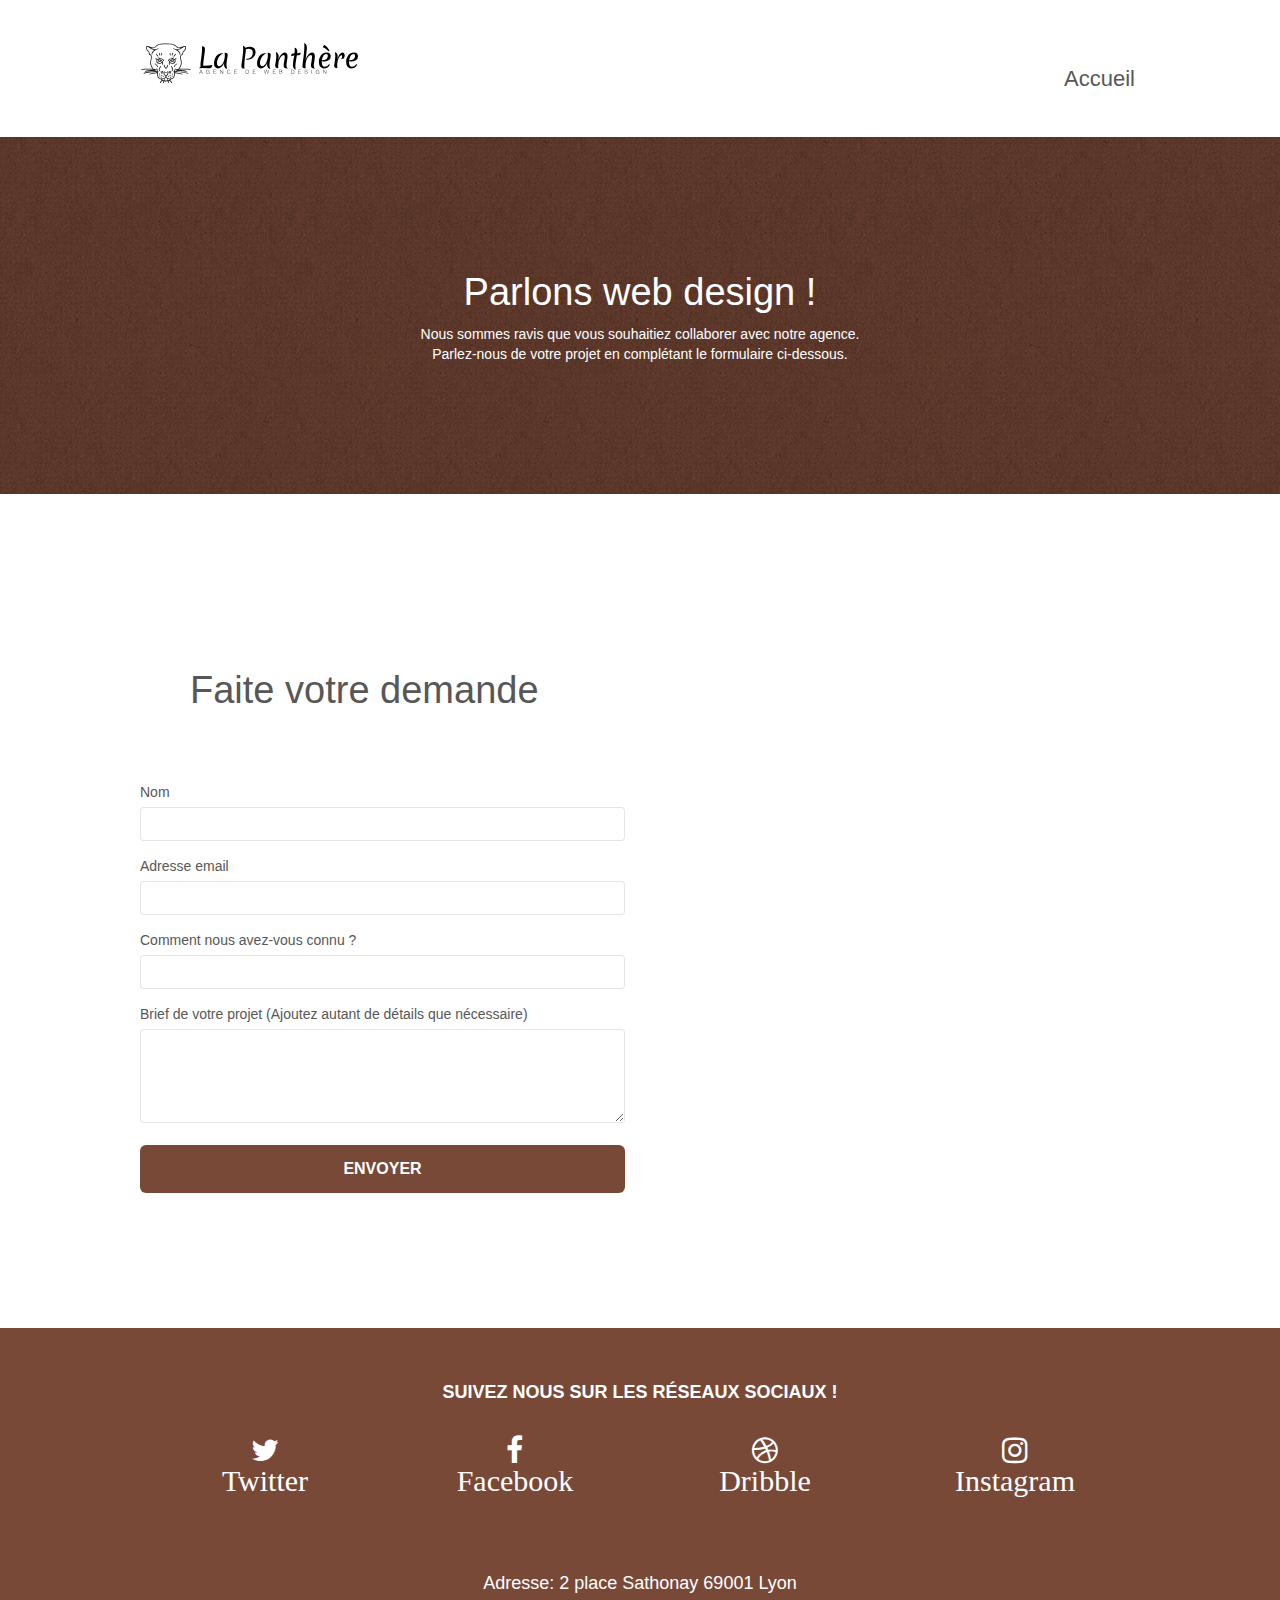
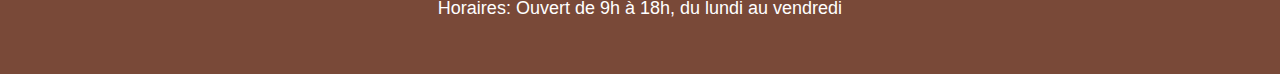
==== commit 5fc8a257: "Légere restructuration des pages html" ====
--- a/page2.html
+++ b/page2.html
@@ -2,7 +2,7 @@
 <html lang="fr">
 <head>
     <meta charset="utf-8">
-    <title>Vos Projets</title>
+    <title>Vos Projets !</title>
     <meta name="description" content="Vous souhaitez prendre contact avec l'agence La Panthère ? Nous sommes à votre écoute pour toute question ou toute demande de devis.">
     <meta name="keywords" content="">
     <meta name="viewport" content="width=device-width, initial-scale=1.0, viewport-fit=cover">
@@ -19,40 +19,39 @@
 	<script src="./js/blocs.min.js"></script>
 	<script src="./js/jqBootstrapValidation.js"></script>
 	<script src="./js/formHandler.js"></script>
+   
+<!-- Analytics -->
+<!-- Analytics END -->
+</head>
 
-    
-<!-- Analytics -->
- 
-<!-- Analytics END -->
-    
-</head>
 <body>
 <!-- Principal conteneur -->
-<div class="page-container">
-    
+<div class="page-container">   
 <!-- bloc-0 -->
-<div class="bloc bgc-white l-bloc " id="bloc-0">
-	<div class="container bloc-sm">
-		<nav class="navbar row">
-			<div class="navbar-header">
-				<a class="navbar-brand" href="index.html"><img src="img/agence-la-panthere-monochrome.svg" alt="atlanta web design logo" height="40" /></a>
-				<button id="nav-toggle" type="button" class="ui-navbar-toggle navbar-toggle" data-toggle="collapse" data-target=".navbar-1">
-					<span class="sr-only">Toggle navigation</span><span class="icon-bar"></span><span class="icon-bar"></span><span class="icon-bar"></span>
-				</button>
-			</div>
-			<div class="collapse navbar-collapse navbar-1 special-dropdown-nav">
-				<ul class="site-navigation nav navbar-nav">
-					<li>
-						<a href="index.html">Accueil</a>
-					</li>
-				</ul>
-			</div>
-		</nav>
+<header>
+	<div class="bloc bgc-white l-bloc " id="bloc-0">
+		<div class="container bloc-sm">
+			<nav class="navbar row">
+				<div class="navbar-header">
+					<a class="navbar-brand" href="index.html"><img src="img/agence-la-panthere-monochrome.svg" alt="atlanta web design logo"/></a>
+					<button id="nav-toggle" type="button" class="ui-navbar-toggle navbar-toggle" data-toggle="collapse" data-target=".navbar-1">
+						<span class="sr-only">Toggle navigation</span><span class="icon-bar"></span><span class="icon-bar"></span><span class="icon-bar"></span>
+					</button>
+				</div>
+				<div class="collapse navbar-collapse navbar-1 special-dropdown-nav">
+					<ul class="site-navigation nav navbar-nav">
+						<li>
+							<a href="index.html">Accueil</a>
+						</li>
+					</ul>
+				</div>
+			</nav>
+		</div>
 	</div>
-</div>
+</header>
 <!-- bloc-0 END -->
-
 <!-- bloc-6 -->
+<main>
 <div class="bloc bg-dots-bg bg-repeat bgc-atomic-tangerine d-bloc bloc-bg-texture texture-paper" id="bloc-6">
 	<div class="container bloc-lg">
 		<div class="row">
@@ -69,54 +68,53 @@
 	</div>
 </div>
 <!-- bloc-6 END -->
-
 <!-- bloc-7 -->
-<div class="bloc bgc-white l-bloc" id="bloc-7">
-	<div class="container bloc-lg">
-		<h2 class="hero-bloc-text bloc-md ">
-			Faite votre demande
-		</h2>
-		<div class="row">
-			<div class="col-sm-6">
-				<form id="form_1" novalidate success-msg="Your message has been sent." fail-msg="Sorry it seems that our mail server is not responding, Sorry for the inconvenience!">
-					<div class="form-group">
-						<label>
-							Nom
-						</label>
-						<input id="name" class="form-control" required />
+	<section>
+		<div class="bloc bgc-white l-bloc" id="bloc-7">
+			<div class="container bloc-lg">
+				<h2 class="hero-bloc-text bloc-md ">
+					Faite votre demande
+				</h2>
+				<div class="row">
+					<div class="col-sm-6">
+						<form id="form_1" novalidate success-msg="Your message has been sent." fail-msg="Sorry it seems that our mail server is not responding, Sorry for the inconvenience!">
+							<div class="form-group">
+								<label>
+									Nom
+								</label>
+								<input id="name" class="form-control" required />
+							</div>
+							<div class="form-group">
+								<label>
+									Adresse email
+								</label>
+								<input id="email" class="form-control" type="email" required />
+							</div>
+							<div class="form-group">
+								<label>
+									Comment nous avez-vous connu ?
+								</label>
+								<input class="form-control" type="email" required id="input_504" />
+							</div>
+							<div class="form-group">
+								<label>
+									Brief de votre projet (Ajoutez autant de détails que nécessaire)<br>
+								</label><textarea id="message" class="form-control" rows="4" cols="50" required></textarea>
+							</div>
+							<button class="bloc-button btn btn-lg btn-block cta-hero btn-atomic-tangerine" type="submit">
+								Envoyer
+							</button>
+						</form>
 					</div>
-					<div class="form-group">
-						<label>
-							Adresse email
-						</label>
-						<input id="email" class="form-control" type="email" required />
-					</div>
-					<div class="form-group">
-						<label>
-							Comment nous avez-vous connu ?
-						</label>
-						<input class="form-control" type="email" required id="input_504" />
-					</div>
-					<div class="form-group">
-						<label>
-							Brief de votre projet (Ajoutez autant de détails que nécessaire)<br>
-						</label><textarea id="message" class="form-control" rows="4" cols="50" required></textarea>
-					</div> 
-					<button class="bloc-button btn btn-lg btn-block cta-hero btn-atomic-tangerine" type="submit">
-						Envoyer
-					</button>
-				</form>
+				</div>
 			</div>
 		</div>
-	</div>
-</div>
+	</section>
+</main>
 <!-- bloc-7 END -->
-
 <!-- ScrollToTop Button -->
 <a class="bloc-button btn btn-d scrollToTop" onclick="scrollToTarget('1')"><span class="fa fa-chevron-up"></span></a>
 <!-- ScrollToTop Button END-->
-
-
 <!-- Footer - bloc-8 -->
 <footer>
 	<div class="bloc bgc-atomic-tangerine d-bloc" id="bloc-8">
@@ -129,22 +127,22 @@
 					<div class="row row-no-gutters social">
 						<div class="col-sm-3">
 							<div class="text-center">
-								<a class="social" href="https://twitter.com/home"><span class="fa fa-twitter icon-md"><br>Twitter</span></a>
+								<a class="social" href="https://twitter.com/home"><span class="fa fa-twitter icon-md white-footer"><br>Twitter</span></a>
 							</div>
 						</div>
 						<div class="col-sm-3">
 							<div class="text-center">
-								<a class="social" href="https://www.facebook.com"><span class="fa fa-facebook icon-md"><br>Facebook</span></a>
+								<a class="social" href="https://www.facebook.com"><span class="fa fa-facebook icon-md white-footer"><br>Facebook</span></a>
 							</div>
 						</div>
 						<div class="col-sm-3">
 							<div class="text-center">
-								<a class="social" href="https://dribbble.com"><span class="fa fa-dribbble icon-md"><br>Dribble</span></a>
+								<a class="social" href="https://dribbble.com"><span class="fa fa-dribbble icon-md white-footer"><br>Dribble</span></a>
 							</div>
 						</div>
 						<div class="col-sm-3">
 							<div class="text-center">
-								<a class="social" href="https://www.instagram.com/?hl=fr"><span class="fa fa-instagram icon-md"><br>Instagram</span></a>
+							<a class="social" href="https://www.instagram.com/?hl=fr"><span class="fa fa-instagram icon-md white-footer"><br>Instagram</span></a>
 							</div>
 						</div>
 					</div>
@@ -152,17 +150,14 @@
 			</div>
 			<div class="col-sm-12">
 				<p class="text-center white-footer">
-					Email: contact@agencelapanthere.com<br>Adresse: 2 place Sathonay 69001 Lyon<br>Horaires: Ouvert de 9h à 18h, du lundi au vendredi<br>
+					Adresse: 2 place Sathonay 69001 Lyon<br>Horaires: Ouvert de 9h à 18h, du lundi au vendredi<br>
 				</p>
 			</div>
 		</div>
 	</div>
 </footer>
 <!-- Footer - bloc-8 END -->
-
 </div>
 <!-- Principal conteneur END -->
-    
-
 </body>
 </html>
--- a/style.css
+++ b/style.css
@@ -787,15 +787,15 @@
 }
 
 .bgc-atomic-tangerine {
-    background-color: #A4634C;
+    background-color: #794938;
 }
 
 .tc-white {
-    color: white!important;
+    color: #FFFFFF!important;
 }
 
 .btn-atomic-tangerine {
-    background: #A4634C;
+    background: #794938;
     color: #FFFFFF!important;
 }
 
@@ -864,13 +864,13 @@
     }
 }
 
-@media only screen and (min-device-width: 768px) and (max-device-width: 1024px) and (orientation: landscape) {
+@media only screen and (min-width: 768px) and (max-width: 1024px) and (orientation: landscape) {
     .b-parallax {
         background-attachment: scroll;
     }
 }
 
-@media only screen and (min-device-width: 1024px) and (max-device-width: 1366px) and (-webkit-min-device-pixel-ratio: 1.5) {
+@media only screen and (min-width: 1024px) and (max-width: 1366px) and (-webkit-min-device-pixel-ratio: 1.5) {
     .b-parallax {
         background-attachment: scroll;
     }
@@ -888,10 +888,6 @@
         overflow-x: hidden;
         position: relative;
     }
-    .bloc {
-        padding-left: constant(safe-area-inset-left);
-        padding-right: constant(safe-area-inset-right);
-    }
     .bloc-group,
     .bloc-group .bloc {
         display: block;
@@ -900,8 +896,6 @@
     .bloc-fill-screen .fill-bloc-top-edge,
     .bloc-fill-screen .fill-bloc-bottom-edge {
         padding: 0 20px;
-        padding-left: constant(safe-area-inset-left);
-        padding-right: constant(safe-area-inset-right);
     }
 }
 
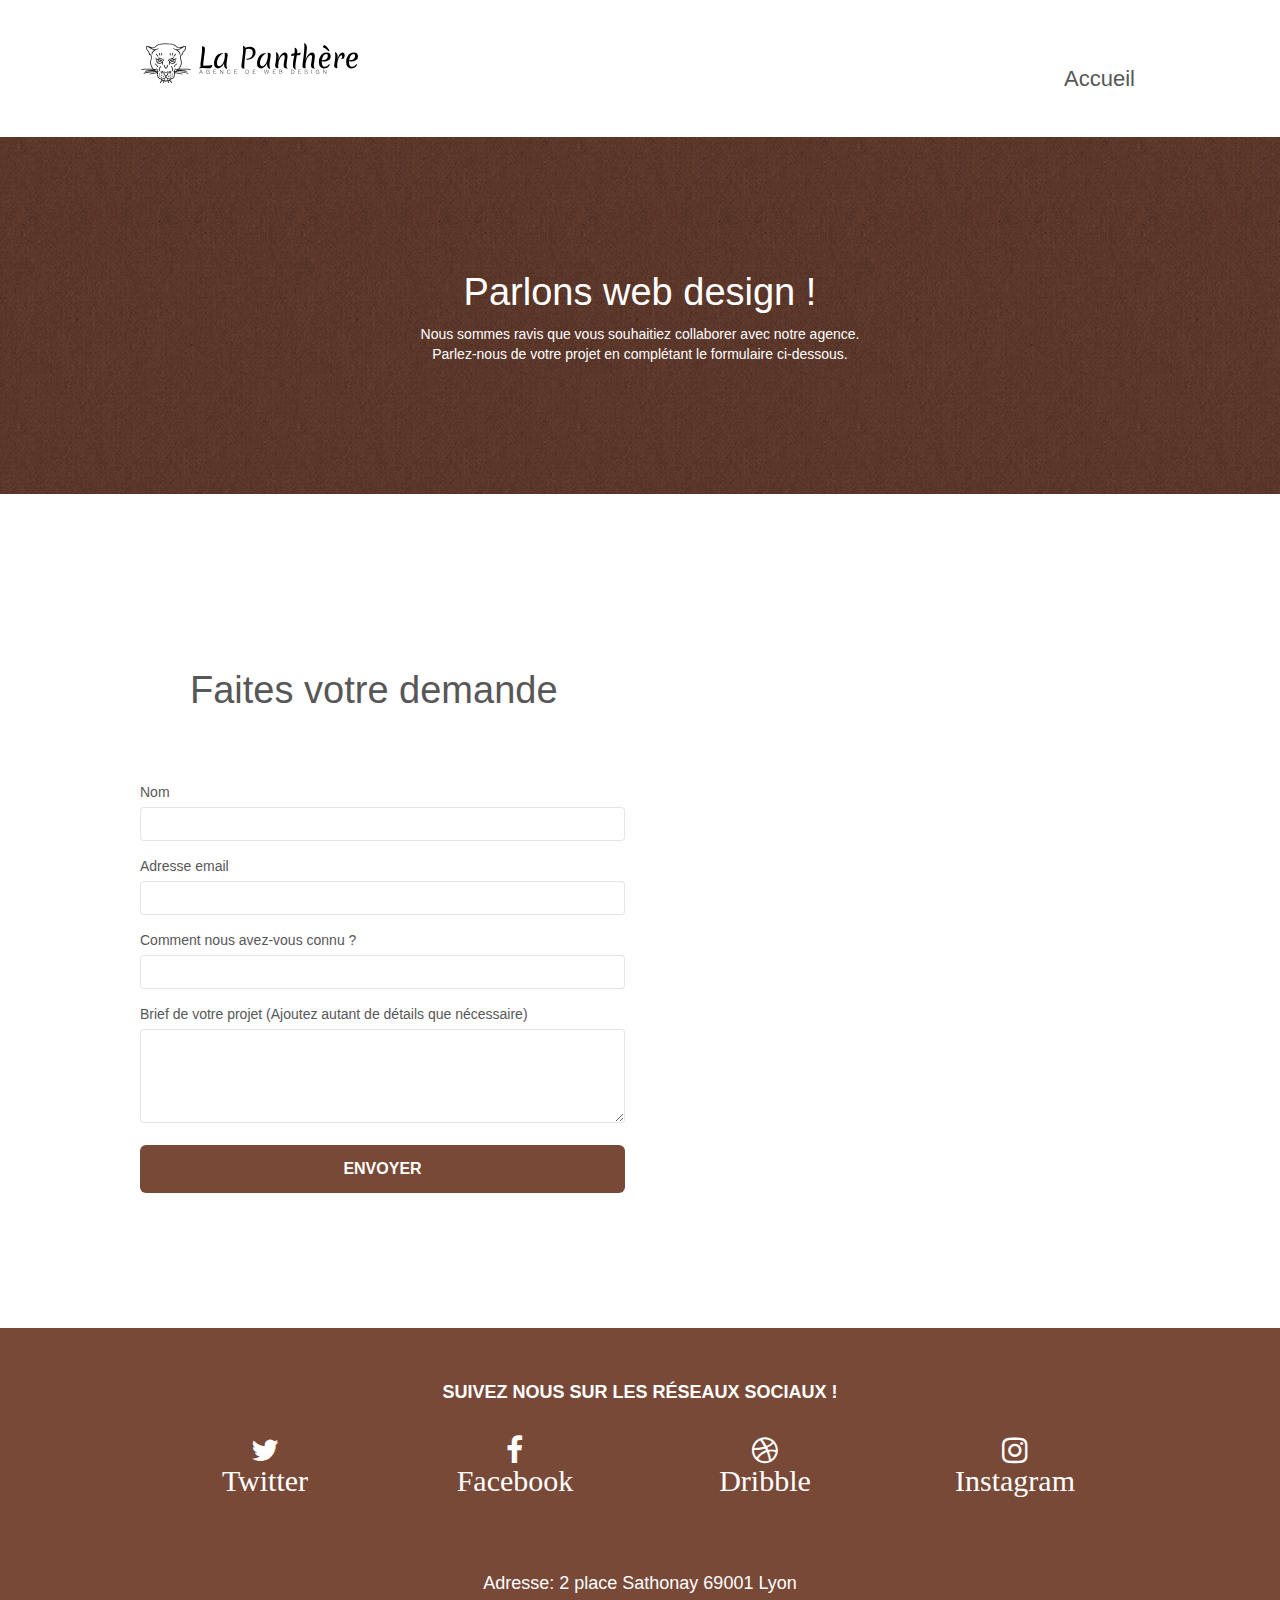
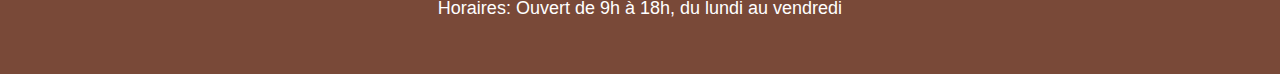
==== commit f2e3e34d: "Balise meta google" ====
--- a/page2.html
+++ b/page2.html
@@ -73,7 +73,7 @@
 		<div class="bloc bgc-white l-bloc" id="bloc-7">
 			<div class="container bloc-lg">
 				<h2 class="hero-bloc-text bloc-md ">
-					Faite votre demande
+					Faites votre demande
 				</h2>
 				<div class="row">
 					<div class="col-sm-6">
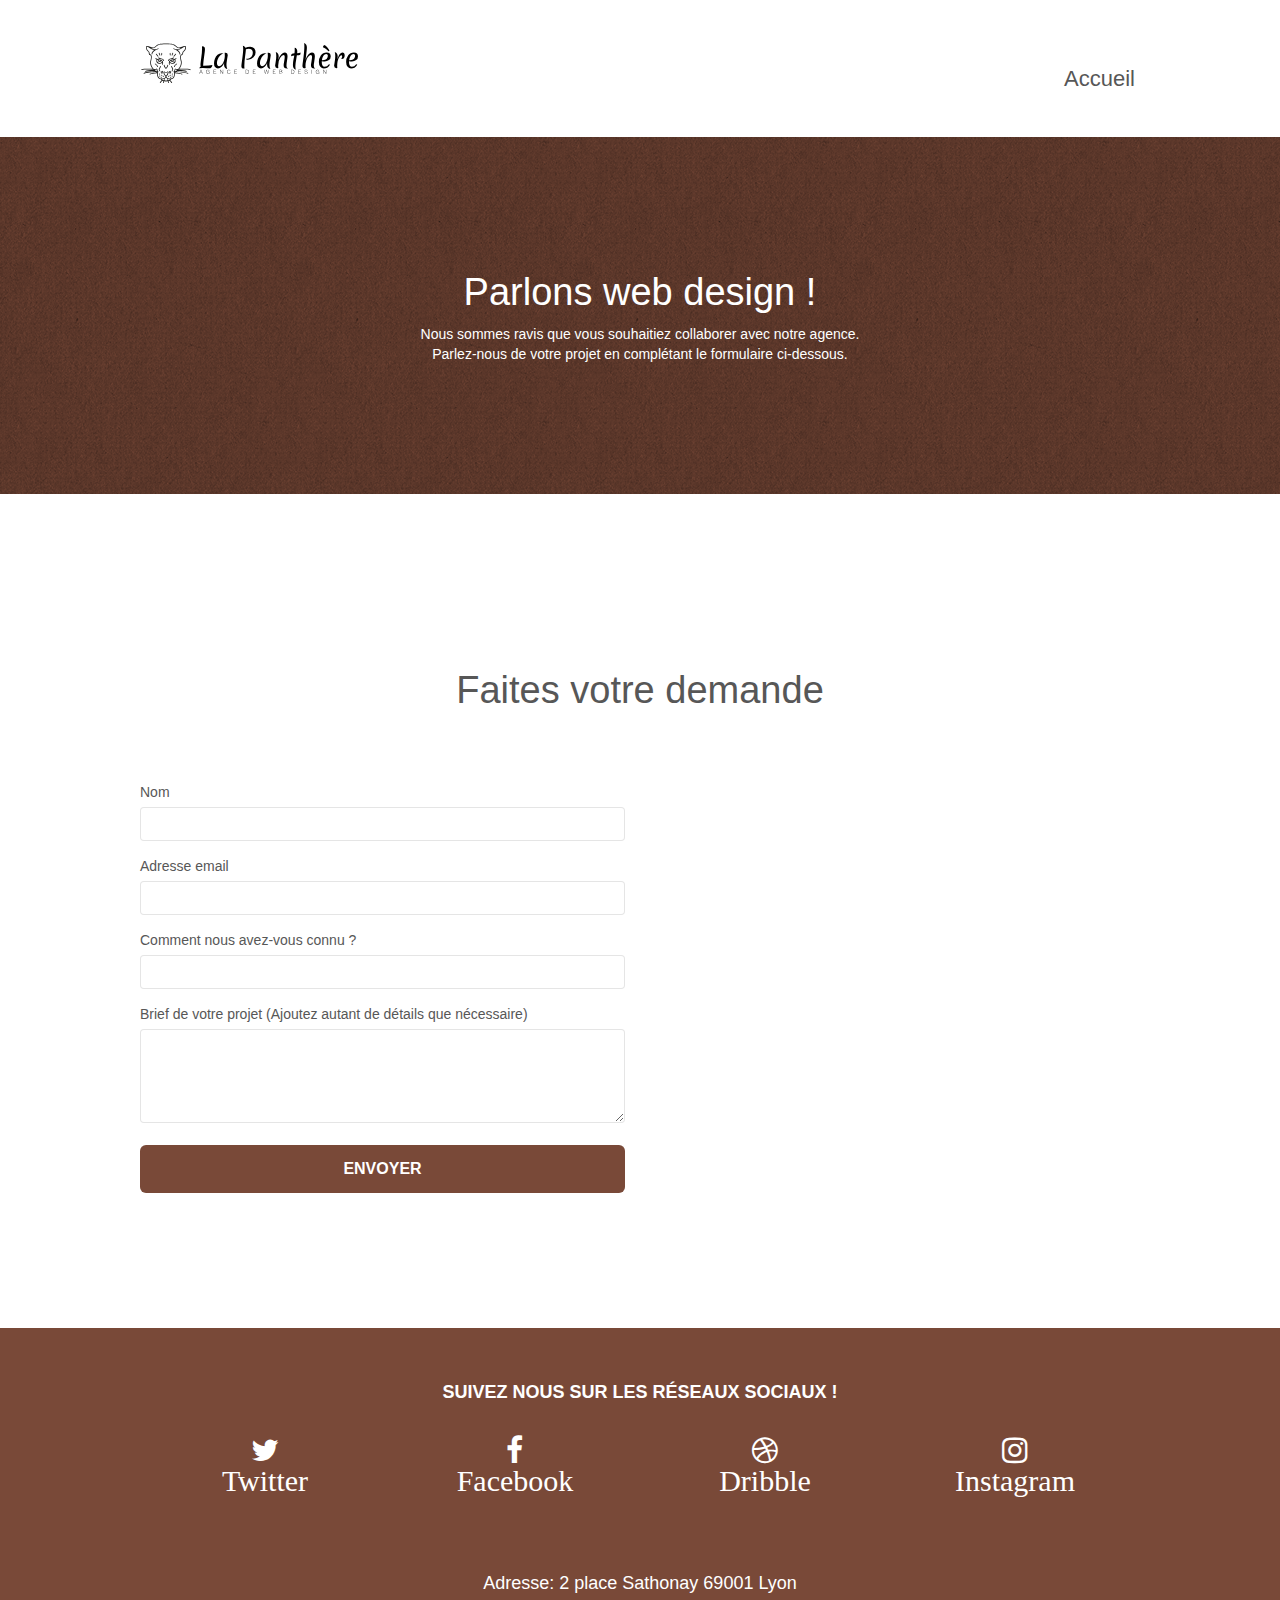
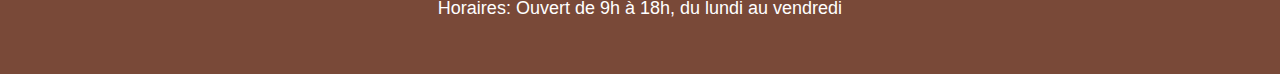
==== commit 9360c9c7: "Corréction des balises label du formulaire page2" ====
--- a/page2.html
+++ b/page2.html
@@ -33,7 +33,7 @@
 		<div class="container bloc-sm">
 			<nav class="navbar row">
 				<div class="navbar-header">
-					<a class="navbar-brand" href="index.html"><img src="img/agence-la-panthere-monochrome.svg" alt="atlanta web design logo"/></a>
+					<a class="navbar-brand" href="index.html"><img src="img/agence-la-panthere-monochrome.svg" alt="Logo La Panthère Agence de Web Design" /></a>
 					<button id="nav-toggle" type="button" class="ui-navbar-toggle navbar-toggle" data-toggle="collapse" data-target=".navbar-1">
 						<span class="sr-only">Toggle navigation</span><span class="icon-bar"></span><span class="icon-bar"></span><span class="icon-bar"></span>
 					</button>
@@ -41,7 +41,7 @@
 				<div class="collapse navbar-collapse navbar-1 special-dropdown-nav">
 					<ul class="site-navigation nav navbar-nav">
 						<li>
-							<a href="index.html">Accueil</a>
+							<a href="page2.html">Accueil</a>
 						</li>
 					</ul>
 				</div>
@@ -72,32 +72,32 @@
 	<section>
 		<div class="bloc bgc-white l-bloc" id="bloc-7">
 			<div class="container bloc-lg">
-				<h2 class="hero-bloc-text bloc-md ">
+				<h2 class="hero-bloc-text bloc-md text-center ">
 					Faites votre demande
 				</h2>
 				<div class="row">
 					<div class="col-sm-6">
 						<form id="form_1" novalidate success-msg="Your message has been sent." fail-msg="Sorry it seems that our mail server is not responding, Sorry for the inconvenience!">
 							<div class="form-group">
-								<label>
+								<label for="name">
 									Nom
 								</label>
 								<input id="name" class="form-control" required />
 							</div>
 							<div class="form-group">
-								<label>
+								<label for="email">
 									Adresse email
 								</label>
 								<input id="email" class="form-control" type="email" required />
 							</div>
 							<div class="form-group">
-								<label>
+								<label for="input_504">
 									Comment nous avez-vous connu ?
 								</label>
 								<input class="form-control" type="email" required id="input_504" />
 							</div>
 							<div class="form-group">
-								<label>
+								<label for="message">
 									Brief de votre projet (Ajoutez autant de détails que nécessaire)<br>
 								</label><textarea id="message" class="form-control" rows="4" cols="50" required></textarea>
 							</div>
